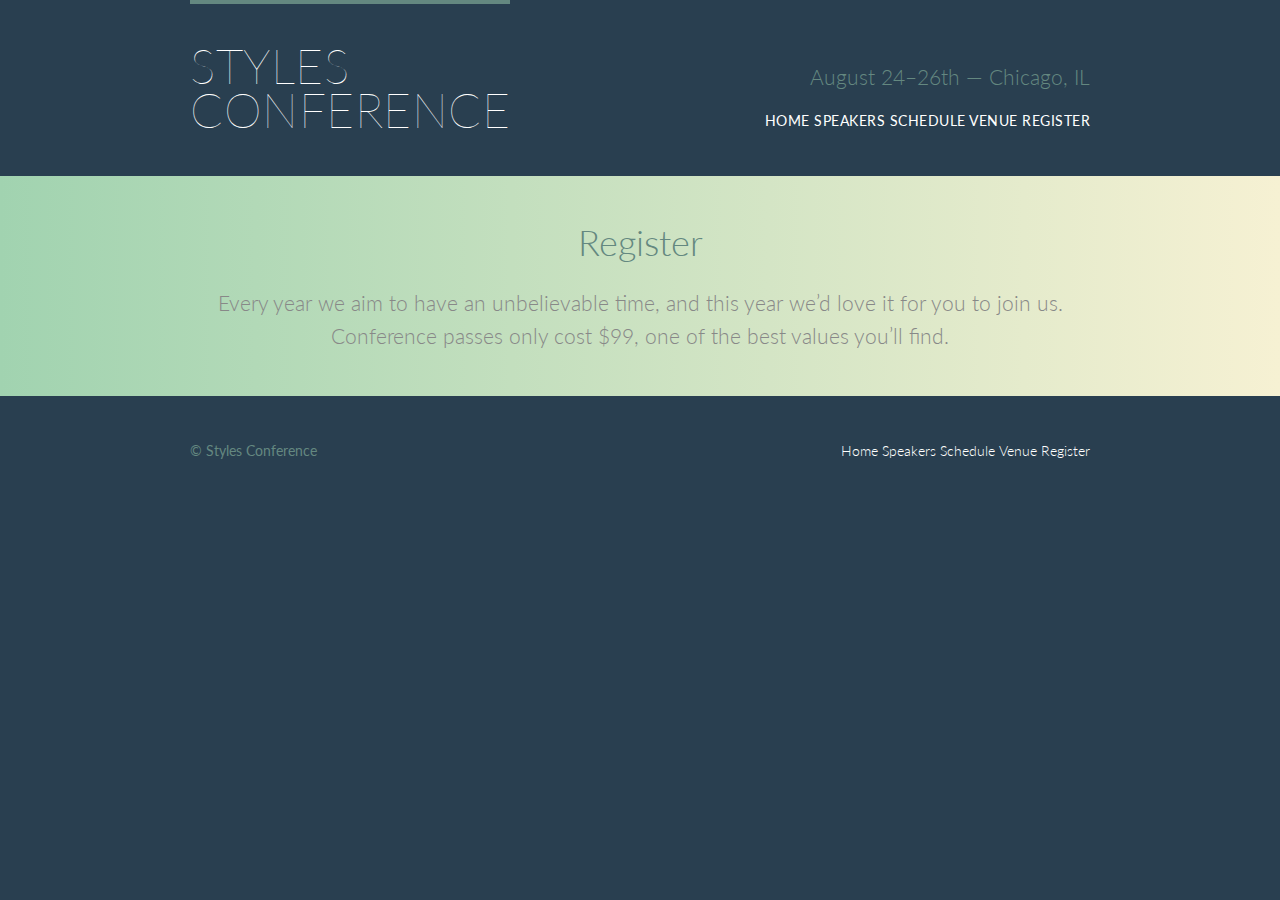
==== register.html @ 684c65f8 "completed lesson 7" ====
<!DOCTYPE html>
<html lang="en">

  <head>
    <meta charset="utf-8">
    <title>Register - Styles Conference</title>
    <link rel="stylesheet" href="assets/stylesheets/main.css">
    <link rel="stylesheet" href="http://fonts.googleapis.com/css?family=Lato:100,300,400">
  </head>

  <body>

    <!-- Header -->

    <header class="primary-header container group">

      <h1 class="logo">
        <a href="index.html">Styles <br> Conference</a>
      </h1>

      <h3 class="tagline">August 24&ndash;26th &mdash; Chicago, IL</h3>

      <nav class="nav primary-nav">
        <a href="index.html">Home</a>
        <a href="speakers.html">Speakers</a>
        <a href="schedule.html">Schedule</a>
        <a href="venue.html">Venue</a>
        <a href="register.html">Register</a>
      </nav>

    </header>

    <!-- Main content -->

    <section class="row-alt">
      <div class="lead container">
        <h1>Register</h1>
        <p>Every year we aim to have an unbelievable time, and this year we’d love it for you to join us. Conference passes only cost $99, one of the best values you’ll find.</p>
      </div>
    </section>

    <!-- Footer -->

    <footer class="primary-footer container group">

      <small>&copy; Styles Conference</small>

      <nav class="nav">
        <a href="index.html">Home</a>
        <a href="speakers.html">Speakers</a>
        <a href="schedule.html">Schedule</a>
        <a href="venue.html">Venue</a>
        <a href="register.html">Register</a>
      </nav>

    </footer>

  </body>
</html>
---- assets/stylesheets/main.css ----
/* http://meyerweb.com/eric/tools/css/reset/ 2. v2.0 | 20110126
  License: none (public domain)
*/

html, body, div, span, applet, object, iframe,
h1, h2, h3, h4, h5, h6, p, blockquote, pre,
a, abbr, acronym, address, big, cite, code,
del, dfn, em, img, ins, kbd, q, s, samp,
small, strike, strong, sub, sup, tt, var,
b, u, i, center,
dl, dt, dd, ol, ul, li,
fieldset, form, label, legend,
table, caption, tbody, tfoot, thead, tr, th, td,
article, aside, canvas, details, embed,
figure, figcaption, footer, header, hgroup,
menu, nav, output, ruby, section, summary,
time, mark, audio, video {
  margin: 0;
  padding: 0;
  border: 0;
  font-size: 100%;
  font: inherit;
  vertical-align: baseline;
}
/* HTML5 display-role reset for older browsers */
article, aside, details, figcaption, figure,
footer, header, hgroup, menu, nav, section {
  display: block;
}
body {
  line-height: 1;
}
ol, ul {
  list-style: none;
}
blockquote, q {
  quotes: none;
}
blockquote:before, blockquote:after,
q:before, q:after {
  content: '';
  content: none;
}
table {
  border-collapse: collapse;
  border-spacing: 0;
}


/*
  ========================================
  Grid
  ========================================
*/

*,
*:before,
*:after {
  -webkit-box-sizing: border-box;
     -moz-box-sizing: border-box;
          box-sizing: border-box;
}

.container,
.grid {
  margin: 0 auto;
  width: 960px;
}

.container {
  padding-left: 30px;
  padding-right: 30px;
}

/*
  ========================================
  Typography
  ========================================
*/

h1, h3, h4, h5, p {
  margin-bottom: 22px;
}

/*
  ========================================
  Buttons
  ========================================
*/

.btn {
  border-radius: 5px;
  color: #fff;
  cursor: pointer;
  display: inline-block;
  font-weight: 400;
  letter-spacing: .5px;
  margin: 0;
  text-transform: uppercase;
}

.btn-alt {
  border: 1px solid #fff;
  padding: 10px 30px;
}
.btn-alt:hover {
  background: #fff;
  color: #648880;
}
/*
  ========================================
  Home
  ========================================
*/

.hero {
  padding: 22px 80px 66px 80px;
}
/*
  ========================================
  Clearfix
  ========================================
*/
.group:before,
.group:after {
  content: "";
  display: table;
}
.group:after {
  clear: both;
}
.group {
  clear: both;
  *zoom: 1;
}

/*
  ========================================
  Rows
  ========================================
*/

.row,
.row-alt{
  min-width: 960px;
}
.row {
  background: #fff;
  padding: 66px 0 44px 0;
}
.row-alt {
   background: #cbe2c1;
   background: -webkit-linear-gradient(to right, #a1d3b0, #f6f1d3);
   background: -moz-linear-gradient(to right, #a1d3b0, #f6f1d3);
   background: linear-gradient(to right, #a1d3b0, #f6f1d3);
   padding: 44px 0 22px 0;
 }

/*
  ========================================
  Primary header
  ========================================
*/

.logo {
  border-top: 4px solid #648880;
  padding: 40px 0 22px 0;
  float: left;
}

/*
  ========================================
  Primary footer
  ========================================
*/

.primary-footer small {
  float: left;
}

.primary-footer {
  padding-bottom: 44px;
  padding-top: 44px;
}

.col-1-3 {
  width: 33.33%;
}
.col-2-3 {
  width: 66.66%;
}

.col-1-3,
.col-2-3 {
  display: inline-block;
  vertical-align: top;
}

.grid,
.col-1-3,
.col-2-3 {
  padding-left: 15px;
  padding-right: 15px;
}


/*
  ========================================
  Custom styles
  ========================================
*/
body {
  background: #293f50;
  color: #888;
  font: 300 16px/22px "Lato", "Open Sans", "Helvetica Neue", Helvetica, Arial, sans-serif;
}

h1, h2, h3, h4 {
  color: #648880;
}

h1 {
  font-size: 36px;
  line-height: 44px;
}
h2 {
  font-size: 24px;
  line-height: 44px;
}
h3 {
  font-size: 21px;
}
h4 {
  font-size: 18px;
}

h5 {
  color: #a9b2b9;
  font-size: 14px;
  font-weight: 400;
  text-transform: uppercase;
}

strong {
  font-weight: 400;
}
cite, em {
  font-style: italic;
}

/*
  ========================================
  Links
  ========================================
*/

a:hover {
  color: #a9b2b9;
}
a {
  color: #648880;
}

.logo {
  border-top: 4px solid #648880;
  float: left;
  font-size: 48px;
  font-weight: 100;
  letter-spacing: .5px;
  line-height: 44px;
  padding: 40px 0 22px 0;
  text-transform: uppercase;
}

.tagline {
  margin: 66px 0 22px 0;
  text-align: right;
}

.primary-nav {
  font-size: 14px;
  font-weight: 400;
  letter-spacing: .5px;
  text-transform: uppercase;
}

.primary-footer {
  color: #648880;
  font-size: 14px;
  padding-bottom: 44px;
  padding-top: 44px;
}

.primary-footer small {
  float: left;
  font-weight: 400;
}

.hero {
  color: #fff;
  line-height: 44px;
  padding: 22px 80px 66px 80px;
  text-align: center;
}
.hero h2 {
  font-size: 36px;
}
.hero p {
  font-size: 24px;
  font-weight: 100;
}

.teaser a:hover h3 {
  color: #a9b2b9;
}

a {
  color: #648880;
  text-decoration: none;
}
a:hover {
  color: #a9b2b9;
}
p a {
  border-bottom: 1px solid #dfe2e5;
}

/*
  ========================================
  Navigation
  ========================================
*/

.nav {
  text-align: right;
}


.primary-header a,
.primary-footer a {
  color: #fff;
}
.primary-header a:hover,
.primary-footer a:hover {
  color: #648880;
}

/*
  ========================================
  Leads
  ========================================
*/

.lead {
  text-align: center;
}
.lead p {
  font-size: 21px;
  line-height: 33px;
}
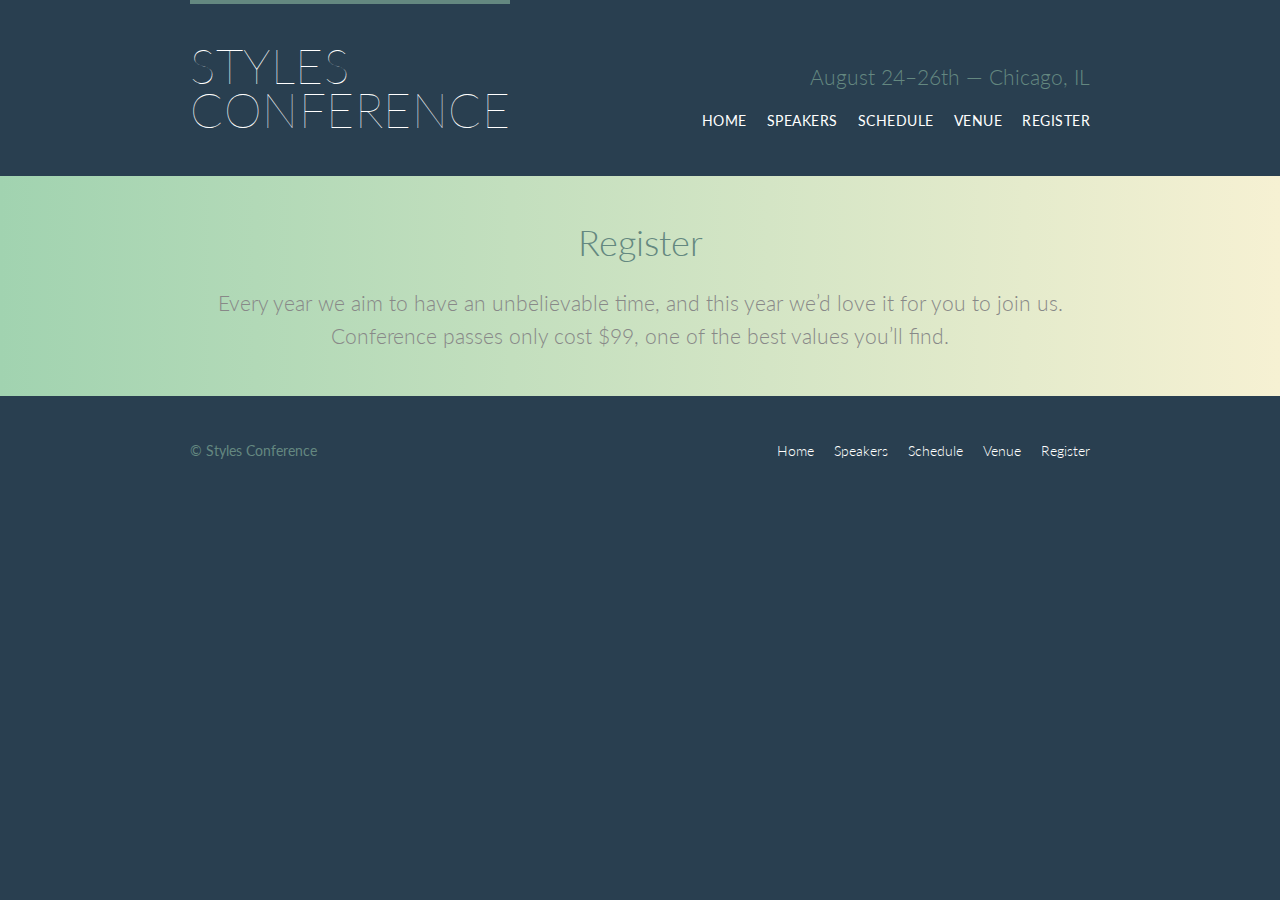
==== commit bb3d9f34: "completed lesson 8" ====
--- a/register.html
+++ b/register.html
@@ -21,11 +21,13 @@
       <h3 class="tagline">August 24&ndash;26th &mdash; Chicago, IL</h3>
 
       <nav class="nav primary-nav">
-        <a href="index.html">Home</a>
-        <a href="speakers.html">Speakers</a>
-        <a href="schedule.html">Schedule</a>
-        <a href="venue.html">Venue</a>
-        <a href="register.html">Register</a>
+        <ul>
+          <li><a href="index.html">Home</a></li><!--
+          --><li><a href="speakers.html">Speakers</a></li><!--
+          --><li><a href="schedule.html">Schedule</a></li><!--
+          --><li><a href="venue.html">Venue</a></li><!--
+          --><li><a href="register.html">Register</a></li>
+        </ul>
       </nav>
 
     </header>
@@ -46,11 +48,13 @@
       <small>&copy; Styles Conference</small>
 
       <nav class="nav">
-        <a href="index.html">Home</a>
-        <a href="speakers.html">Speakers</a>
-        <a href="schedule.html">Schedule</a>
-        <a href="venue.html">Venue</a>
-        <a href="register.html">Register</a>
+        <ul>
+          <li><a href="index.html">Home</a></li><!--
+          --><li><a href="speakers.html">Speakers</a></li><!--
+          --><li><a href="schedule.html">Schedule</a></li><!--
+          --><li><a href="venue.html">Venue</a></li><!--
+          --><li><a href="register.html">Register</a></li>
+        </ul>
       </nav>
 
     </footer>
--- a/assets/stylesheets/main.css
+++ b/assets/stylesheets/main.css
@@ -335,6 +335,14 @@
   text-align: right;
 }
 
+.nav li {
+  display: inline-block;
+  margin: 0 10px;
+  vertical-align: top;
+}
+.nav li:last-child {
+  margin-right: 0;
+}
 
 .primary-header a,
 .primary-footer a {
@@ -358,3 +366,20 @@
   font-size: 21px;
   line-height: 33px;
 }
+
+/*
+  ========================================
+  Speakers
+  ========================================
+*/
+
+.speaker-info {
+  border: 1px solid #dfe2e5;
+  border-radius: 5px;
+  margin-top: 88px;
+  padding: 22px 0;
+  text-align: center;
+}
+.speaker {
+  margin-bottom: 44px;
+}
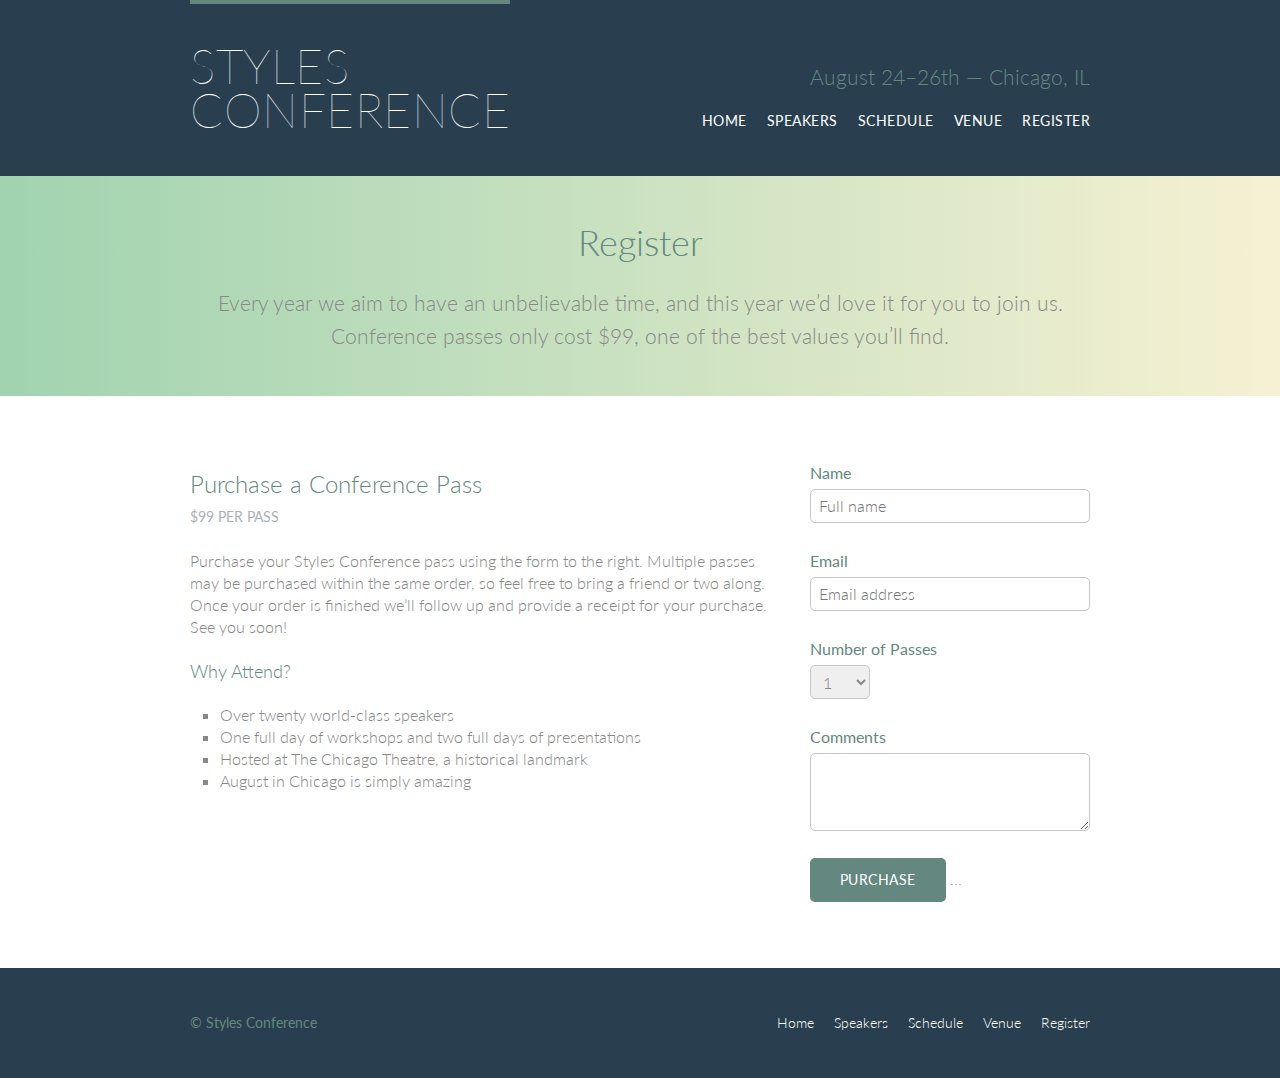
==== commit 2e1afa3a: "completed lesson 10" ====
--- a/register.html
+++ b/register.html
@@ -40,6 +40,62 @@
         <p>Every year we aim to have an unbelievable time, and this year we’d love it for you to join us. Conference passes only cost $99, one of the best values you’ll find.</p>
       </div>
     </section>
+    <section class="row">
+      <div class="grid">
+
+        <section class="col-2-3">
+          <h2>Purchase a Conference Pass</h2>
+          <h5>$99 per Pass</h5>
+
+          <p>Purchase your Styles Conference pass using the form to the right. Multiple passes may be purchased within the same order, so feel free to bring a friend or two along. Once your order is finished we&#8217;ll follow up and provide a receipt for your purchase. See you soon!</p>
+
+          <h4>Why Attend?</h4>
+
+          <ul class="why-attend">
+          <li>Over twenty world-class speakers</li>
+            <li>One full day of workshops and two full days of presentations</li>
+            <li>Hosted at The Chicago Theatre, a historical landmark</li>
+            <li>August in Chicago is simply amazing</li>
+          </ul>
+        </section><!--
+
+        --><form class="col-1-3"  action="#" method="post">
+        <fieldset class="register-group">
+
+          <label>
+            Name
+            <input type="text" name="name" placeholder="Full name" required>
+          </label>
+
+          <label>
+            Email
+            <input type="email" name="email" placeholder="Email address" required>
+          </label>
+
+          <label>
+            Number of Passes
+            <select name="quantity" required>
+              <option value="1" selected>1</option>
+              <option value="2">2</option>
+              <option value="3">3</option>
+              <option value="4">4</option>
+              <option value="5">5</option>
+            </select>
+          </label>
+
+          <label>
+            Comments
+            <textarea name="comments"></textarea>
+          </label>
+
+        </fieldset>
+
+        <input class="btn btn-default" type="submit" name="submit" value="Purchase">
+          ...
+        </form>
+
+      </div>
+    </section>
 
     <!-- Footer -->
 
--- a/assets/stylesheets/main.css
+++ b/assets/stylesheets/main.css
@@ -377,9 +377,98 @@
   border: 1px solid #dfe2e5;
   border-radius: 5px;
   margin-top: 88px;
-  padding: 22px 0;
+  padding-bottom: 22px;
   text-align: center;
 }
 .speaker {
   margin-bottom: 44px;
 }
+
+
+.teaser img {
+  border-radius: 5px;
+  display: block;
+  margin-bottom: 22px;
+  max-width: 100%
+}
+
+.speaker-info img {
+  border-radius: 50%;
+  height: 130px;
+  margin: -66px 0 22px 0;
+  vertical-align: top;
+}
+
+/*
+  ========================================
+  Venue
+  ========================================
+*/
+
+.venue-theatre {
+  margin-bottom: 66px;
+}
+.venue-hotel {
+  margin-bottom: 22px;
+}
+
+.venue-map {
+  height: 264px;
+}
+
+/*
+  ========================================
+  Register
+  ========================================
+*/
+
+.why-attend {
+  list-style: square;
+  margin: 0 0 22px 30px;
+}
+
+form {
+  margin-bottom: 22px;
+}
+input,
+select,
+textarea {
+  font: 300 16px/22px "Lato", "Open Sans", "Helvetica Neue", Helvetica, Arial, sans-serif;
+}
+
+.register-group label {
+  color: #648880;
+  cursor: pointer;
+  font-weight: 400;
+}
+.register-group input,
+.register-group select,
+.register-group textarea {
+  border: 1px solid #c6c9cc;
+  border-radius: 5px;
+  color: #888;
+  display: block;
+  margin: 5px 0 27px 0;
+  padding: 5px 8px;
+}
+.register-group input,
+.register-group textarea {
+  width: 100%;
+}
+.register-group select {
+  height: 34px;
+  width: 60px;
+}
+.register-group textarea {
+  height: 78px;
+}
+
+.btn-default {
+  border: 0;
+  background: #648880;
+  padding: 11px 30px;
+  font-size: 14px;
+}
+.btn-default:hover {
+  background: #77a198;
+}
